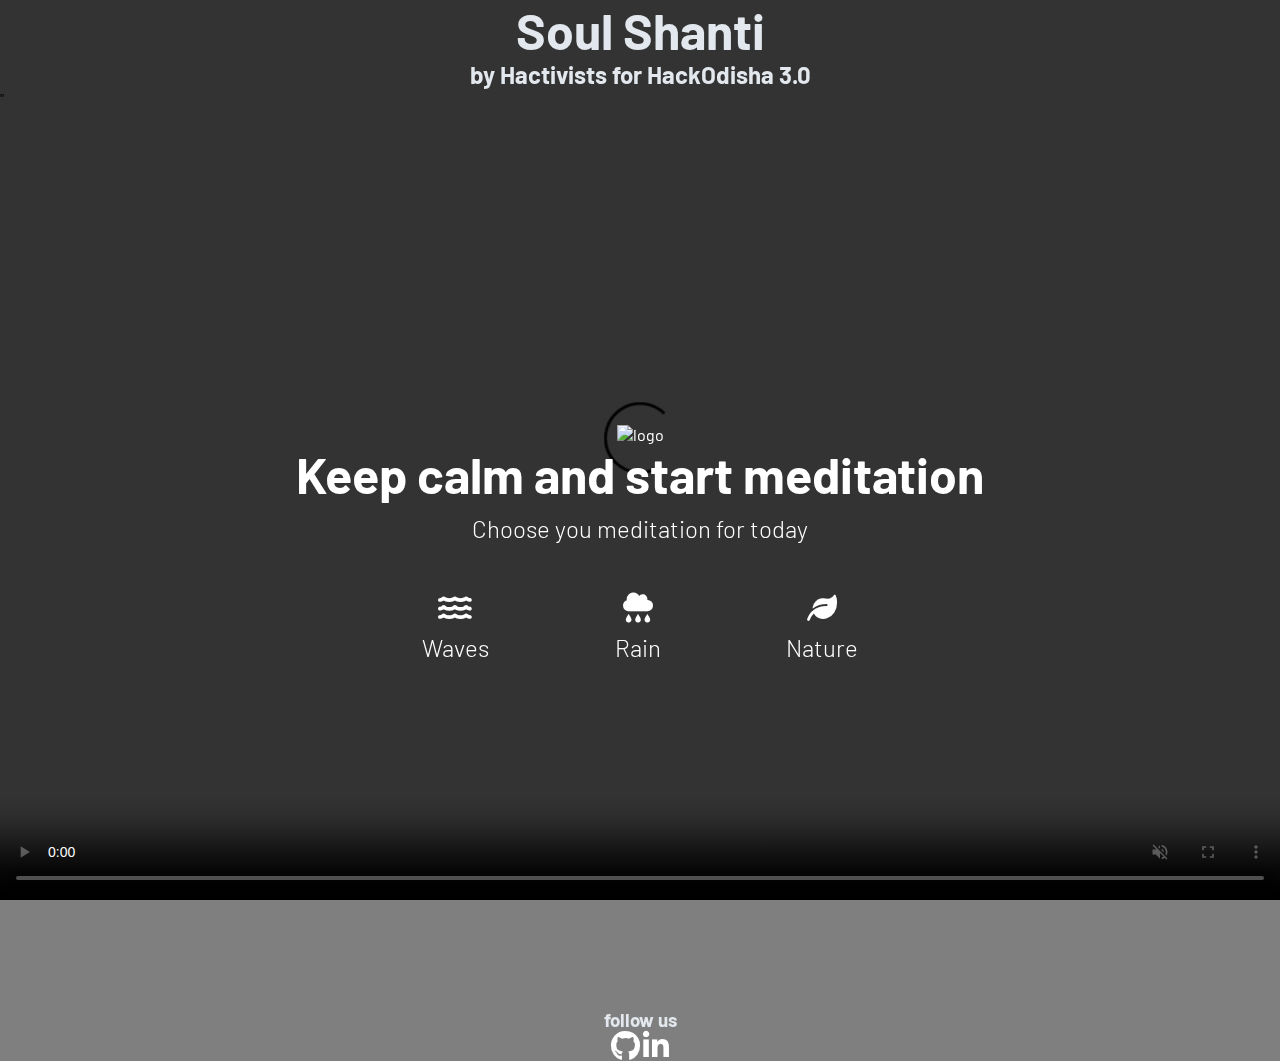
==== index.html @ 706060d6 "calm n connect meditation app" ====
<!DOCTYPE html>
<html lang="en">
<head>
    <meta charset="UTF-8">
    <meta http-equiv="X-UA-Compatible" content="IE=edge">
    <meta name="viewport" content="width=device-width, initial-scale=1.0">
    <title>Meditation app</title>
    <link rel="stylesheet" href="style.css">
    <link rel="stylesheet" href="https://cdnjs.cloudflare.com/ajax/libs/font-awesome/6.0.0-beta3/css/all.min.css">

    <link rel="preconnect" href="https://fonts.gstatic.com" crossorigin>
<link href="https://fonts.googleapis.com/css2?family=Barlow:wght@300;400;500&display=swap" rel="stylesheet">

</head>
<body>
    <h1 style="color:rgb(226, 232, 237); text-align:center;">Soul Shanti</h1>
    <h2 style="color:rgb(226, 232, 237); text-align:center;">by Hactivists for HackOdisha 3.0</h2>"

<div class="container">
    <div class="start">
        <div class="title">
            <img src="https://t3.ftcdn.net/jpg/03/89/30/64/360_F_389306425_zAsiEURL3pnvNC3gPotVFrz5whXzMsiB.jpg" alt="logo" width="150">
            <h1>Keep calm and start meditation</h1>
            <p class="text">Choose you meditation for today</p>
        </div>

        <div class="choose">

            <div class="waves">
                <i class="fa-solid fa-water"></i>
                <a href="waves.html" target="_blank"><p class="text">Waves</p></a>

            </div>

            <div class="rain">
                <i class="fa-solid fa-cloud-rain"></i>
                <a href="rain.html" target="_blank"><p class="text">Rain</p></a>
            </div>

            <div class="nature">
                <i class="fa-solid fa-leaf"></i>
                <a href="nature.html" target="_blank"><p class="text">Nature</p></a>
            </div>

        </div>
    </div>
</div>

<video autoplay="autoplay" loop="loop" muted defaultMuted playsinline id="myVideo" controls>
    <source src="https://cdn.glitch.me/60353939-76ff-43ba-871f-7cb52e69e83b/pexels-rostislav-uzunov-7513671.mp4?v=1651900983942" type="video/mp4">
    </video>
    <div class="footer-col">
        <h3 style="color:rgb(226, 232, 237); text-align:center;" >follow us</h3>
        <div class="social-links" style="text-align:center;">
          <a href="https://github.com/Hactivists"><i class="fab fa-github"></i></a>
          
         
          <a href="https://www.linkedin.com/in/aryaman-patra-3ab18a225/"><i class="fab fa-linkedin-in"></i></a>
        </div>
</body>
</html>
---- style.css ----
* {
    margin: 0;
    padding: 0;
    box-sizing: border-box;
    font-family: 'Barlow', sans-serif;
}

body {
    background: linear-gradient(rgba(0,0,0,0.5),rgba(0,0,0,0.5)), url(https://images.pexels.com/photos/1439227/pexels-photo-1439227.jpeg?auto=compress&cs=tinysrgb&dpr=2&h=750&w=1260)
}

#myVideo {
    position: fixed;
    top: 0;
    right: 0;
    min-height: 100%;
    min-width: 100%;
    z-index: -10;
}


.container {
    display: flex;
    justify-content: center;
    align-items: center;
    height: 100vh;
    
}

.start {
    text-align: center;
    color: white;
    margin: 50px;
}

.button {
    color: white;
    text-decoration: none;
    padding: 10px 50px;
    border: 2px solid white;
    border-radius: 10px;
    font-size: 20px;
    font-weight: bold;
}

.title {
    margin-bottom: 50px;
}

.choose {
    margin-bottom: 30px;
    color: white;
    font-size: 20px;
    font-weight: 500;
}

i {
    color: white;
    font-size: 30px;
}

h1 {
    font-size: 50px;
}

h2, h3 {
    color: white;
}

.choose {
    display: flex;
    justify-content: space-evenly;
}

.text {
    font-size: 24px;
    font-weight: 300;
    margin-top: 10px;
}

a {
    text-decoration: none;
    color: white;
}
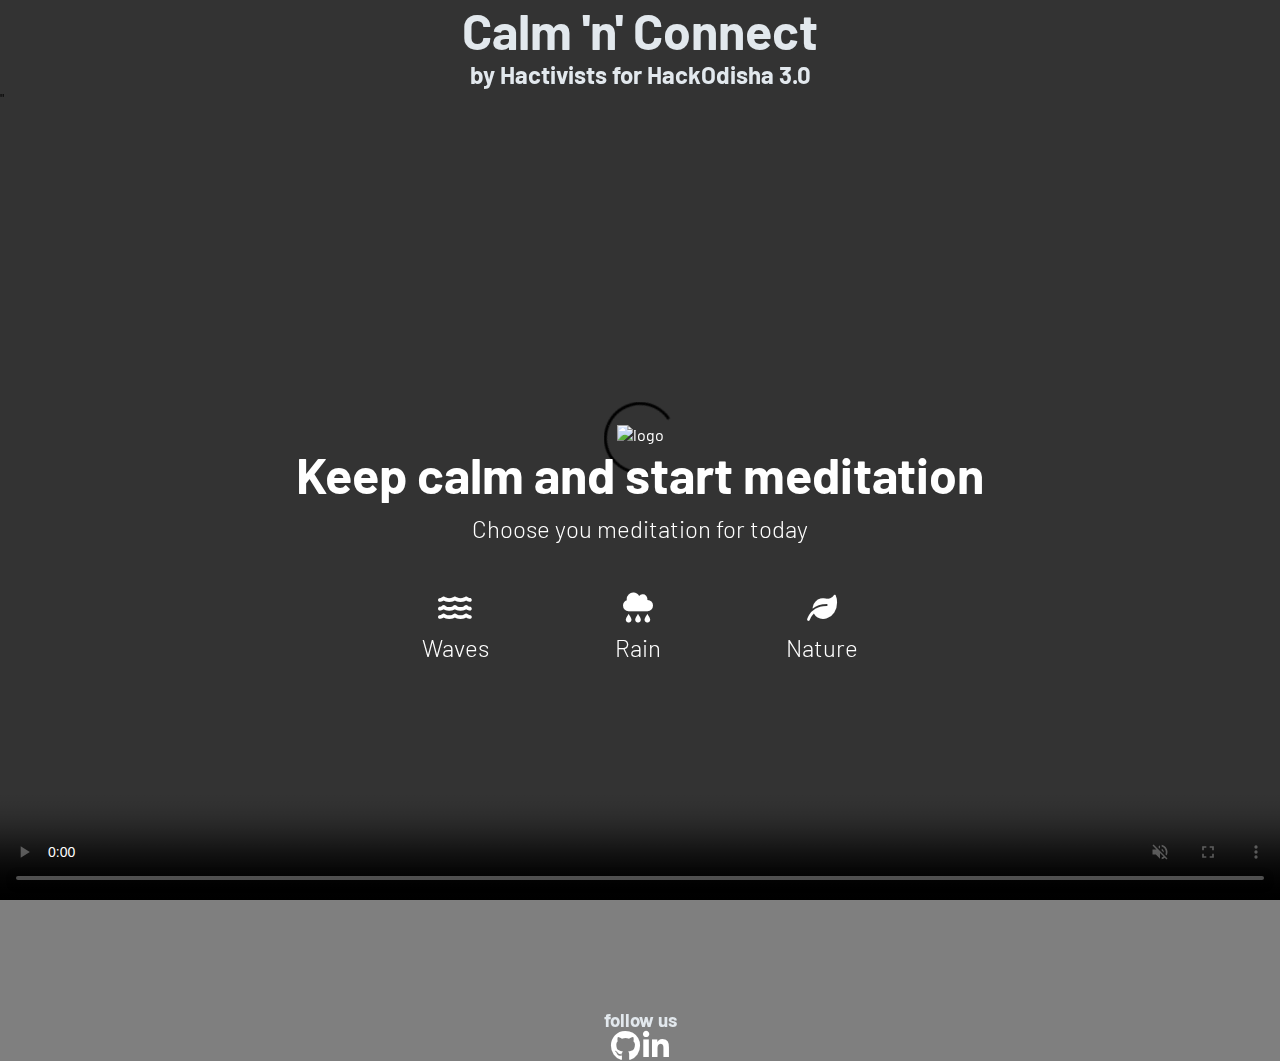
==== commit f92fe32e: "Update index.html" ====
--- a/index.html
+++ b/index.html
@@ -13,7 +13,7 @@
 
 </head>
 <body>
-    <h1 style="color:rgb(226, 232, 237); text-align:center;">Soul Shanti</h1>
+    <h1 style="color:rgb(226, 232, 237); text-align:center;">Calm 'n' Connect</h1>
     <h2 style="color:rgb(226, 232, 237); text-align:center;">by Hactivists for HackOdisha 3.0</h2>"
 
 <div class="container">
@@ -58,4 +58,4 @@
           <a href="https://www.linkedin.com/in/aryaman-patra-3ab18a225/"><i class="fab fa-linkedin-in"></i></a>
         </div>
 </body>
-</html>+</html>
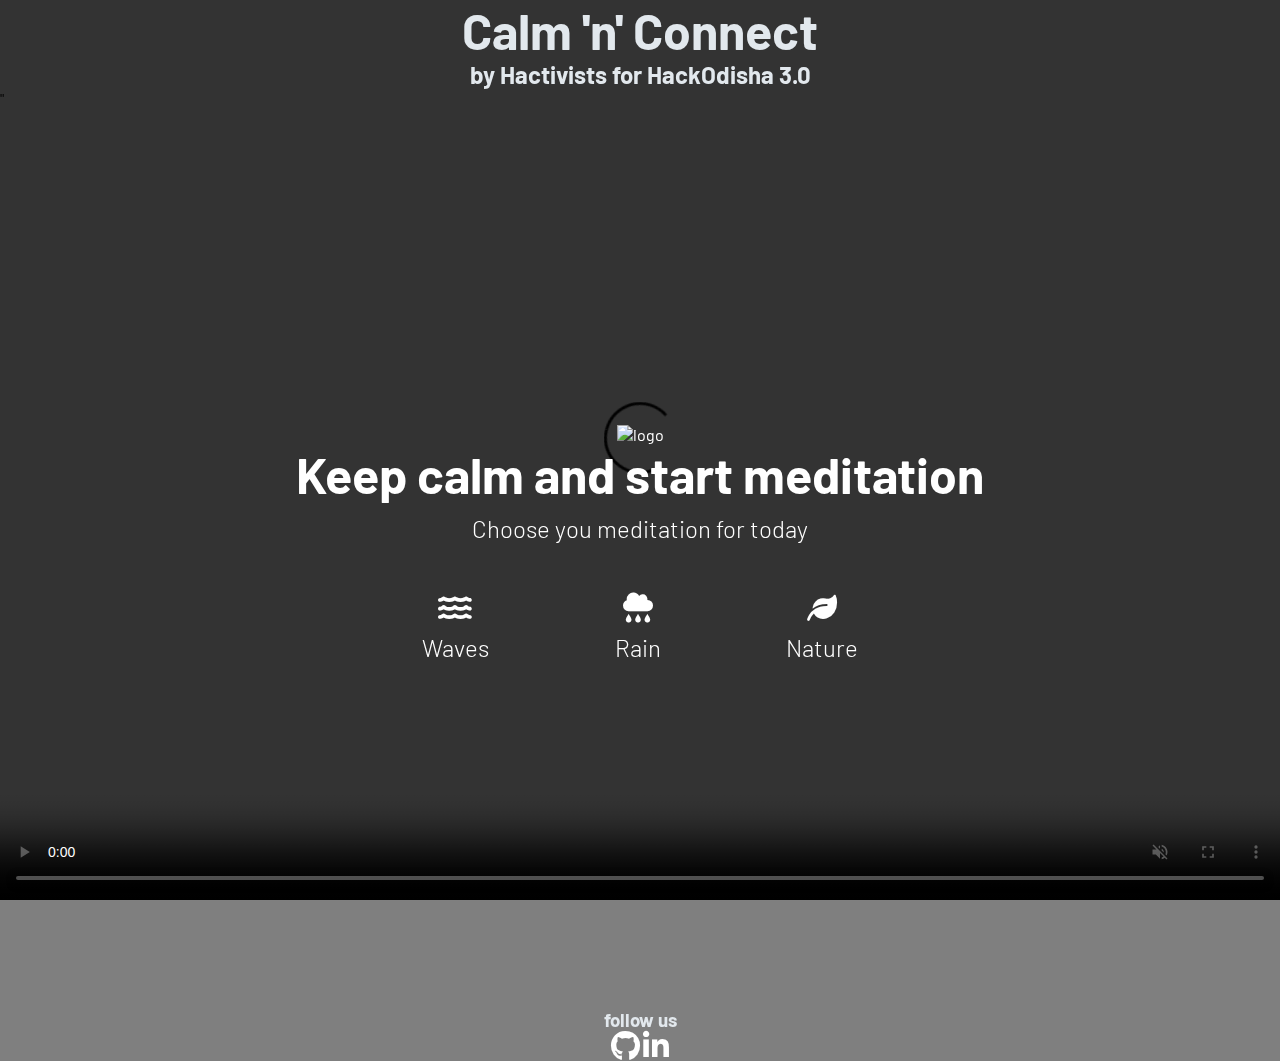
==== commit f518e564: "Update index.html" ====
--- a/index.html
+++ b/index.html
@@ -27,18 +27,18 @@
         <div class="choose">
 
             <div class="waves">
-                <i class="fa-solid fa-water"></i>
+                <a href="waves.html" target="_blank"><i class="fa-solid fa-water"></i></a>
                 <a href="waves.html" target="_blank"><p class="text">Waves</p></a>
 
             </div>
 
             <div class="rain">
-                <i class="fa-solid fa-cloud-rain"></i>
+                <a href="rain.html" target="_blank"><i class="fa-solid fa-cloud-rain"></i></a>
                 <a href="rain.html" target="_blank"><p class="text">Rain</p></a>
             </div>
 
             <div class="nature">
-                <i class="fa-solid fa-leaf"></i>
+                <a href="nature.html" target="_blank"><i class="fa-solid fa-leaf"></i></a>
                 <a href="nature.html" target="_blank"><p class="text">Nature</p></a>
             </div>
 
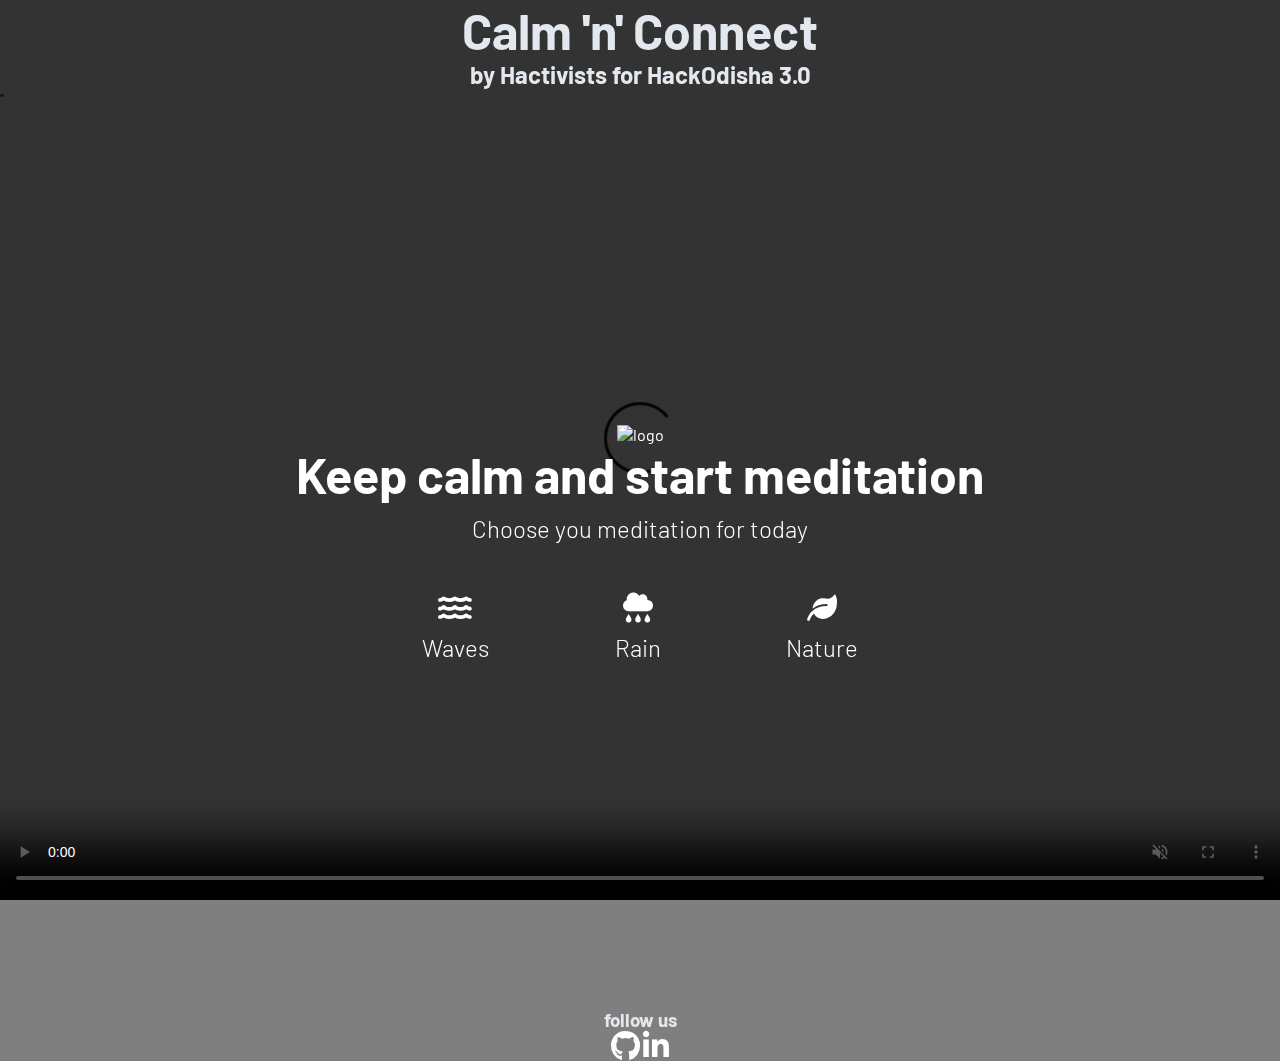
==== commit 480430e9: "Update index.html" ====
--- a/index.html
+++ b/index.html
@@ -29,7 +29,6 @@
             <div class="waves">
                 <a href="waves.html" target="_blank"><i class="fa-solid fa-water"></i></a>
                 <a href="waves.html" target="_blank"><p class="text">Waves</p></a>
-
             </div>
 
             <div class="rain">
